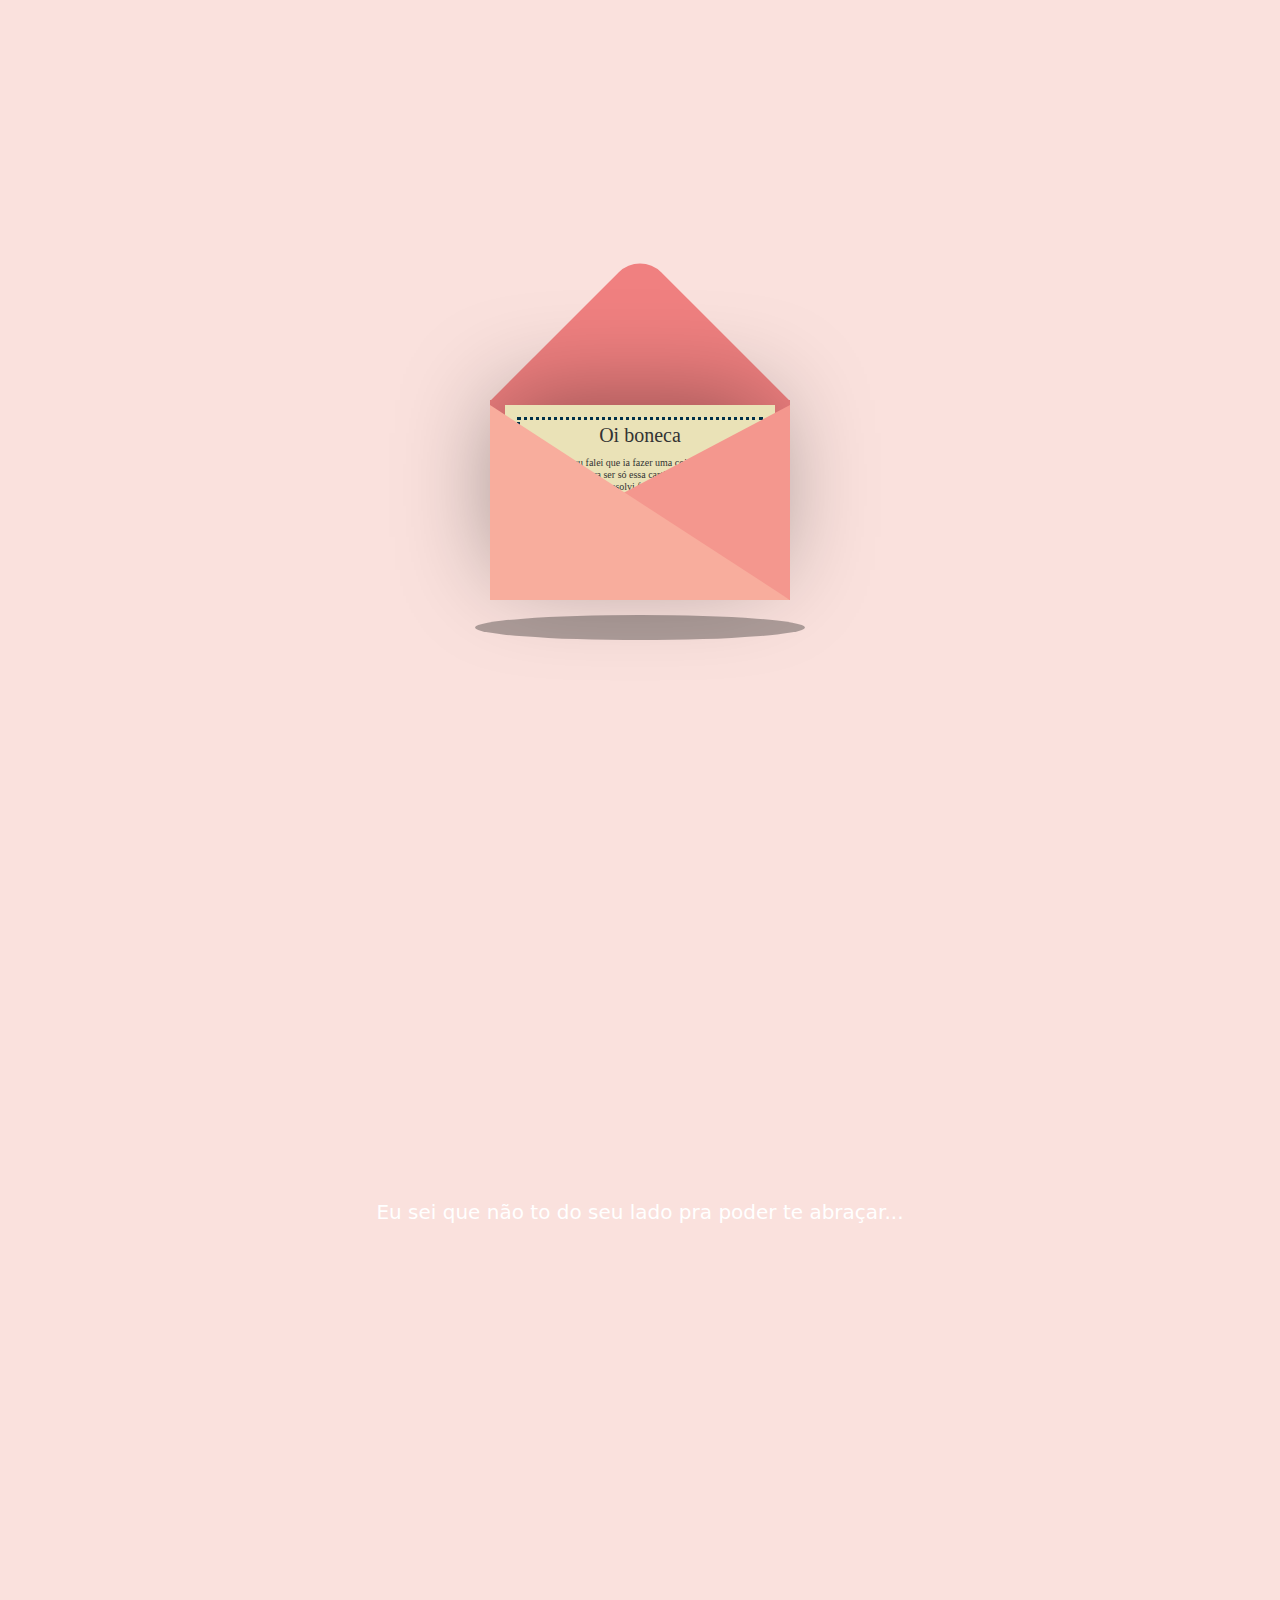
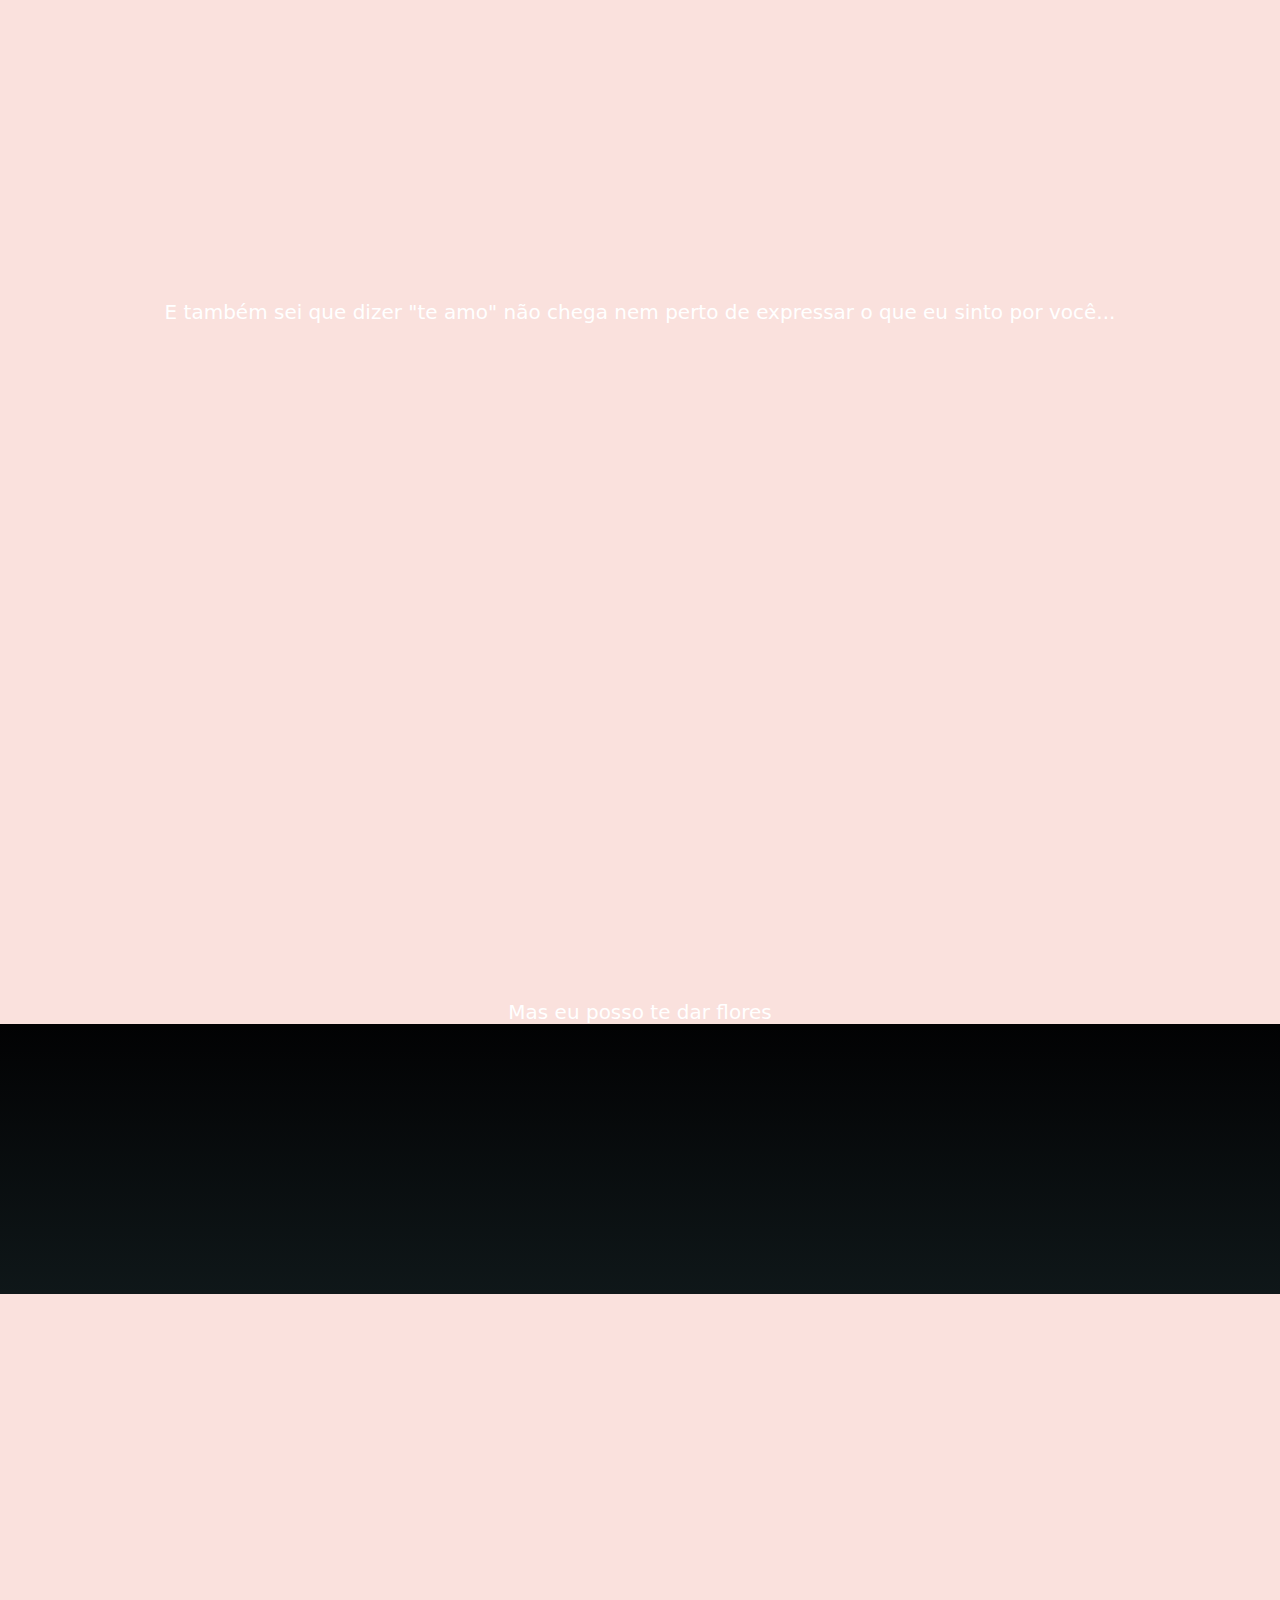
==== index.html @ 5129717d "aaaaaaaaaaa" ====
<!DOCTYPE html>
<html lang="pt-br">
<head>
    <meta charset="UTF-8">
    <meta name="viewport" content="width=device-width, initial-scale=1.0">
    <title>pro meu amor :3</title>
    <link rel="stylesheet" href="css/style.css">
    <script src="https://code.jquery.com/jquery-3.7.1.min.js" integrity="sha256-/JqT3SQfawRcv/BIHPThkBvs0OEvtFFmqPF/lYI/Cxo=" crossorigin="anonymous"></script>
</head>
<body>
    <div class="cont1">  
        <div class="oivida">
            <div class="envelope"></div>
            <div class="front"></div>
            <div class="card">
                <div class="text">
                    <br>
                    <span class="bonita">Oi boneca</span>
                    <br>
                    <br>
                    Eu sei que eu falei que ia fazer uma coisinha simples, e ia mesmo, era pra ser só essa cartinha falando o quanto eu te amo, mas eu resolvi fazer um pouquinho mais...
                </div>
                <div class="heart"></div>
                <div class="hearts">
                    <div class="one"></div>
                    <div class="two"></div>
                    <div class="three"></div>
                    <div class="four"></div>
                    <div class="five"></div>
                </div>
            </div>
            </div>
        <div class="shadow"></div>
    </div>
    <div class="cont2">
        <div class="msg">Eu sei que não to do seu lado pra poder te abraçar...</div>
    </div>
    <div class="cont3">
        <div class="msg">E também sei que dizer "te amo" não chega nem perto de expressar o que eu sinto por você...</div>
    </div>
    <div class="cont4">
        <div class="msg">Mas eu posso te dar flores</div>
        <div class="gr"></div>
    </div>
    <script src="js/script.js"></script>
</body>
</html>
---- css/style.css ----
@charset "UTF-8";

* {
    scroll-behavior: smooth;
    padding: 0;
    margin: 0;
}
body {
    display: flex;
    justify-content: center;
    align-items: center;
    height: 100vh;
    background-color: #fae1dd;
    transition: all .5s ease;
}
.scrolled {
    background-color: #020203;
}
.gr {
    background-image: linear-gradient(to bottom, #020203, #0F1719);
    height: 270px;
    border-bottom: 10px solid 020203;
}

.cont1 {
    position: relative;
}

.oivida {
    position: relative;
    top: 50px;
    cursor: pointer;
    animation: up 3s linear infinite;
}

.envelope {
    position: relative;
    width: 300px;
    height: 200px;
    background-color: #f08080;
}
.envelope::before {
    background-color: #f08080;
    content: "";
    position: absolute;
    width: 212px;
    height: 212px;
    transform: rotate(45deg);
    top: -105px;
    left: 44px;
    border-radius: 30px 0 0 0;
}

.card {
    position: absolute;
    background-color: #eae2b7;
    width: 270px;
    height: 170px;
    top: 5px;
    left: 15px;
    box-shadow: -5px -5px 100px rgba(0, 0, 0, .4);
}
.card::before {
    content: "";
    position: absolute;
    border: 3px solid #003049;
    border-style: dotted;
    width: 240px;
    height: 140px;
    left: 12px;
    top: 12px;
}

.bonita {
    font-family: cursive;
    font-size: 20px;
}
.text {
    position: absolute;
    font-family: cursive;
    font-size: 10px;
    text-align: center;
    line-height: 12px;
    top: 12px;
    left: 20px;
    right: 20px;
    color: #333;
}

.heart {
    background-color: #9D030D;
    display: inline-block;
    height: 30px;
    margin: 5px 10px;
    position: relative;
    top: 110px;
    left: 105px;
    transform: rotate(-45deg);
    width: 30px;
}
.heart::before, .heart::after {
    content: "";
    background-color: #9D030D;
    border-radius: 50%;
    height: 30px;
    position: absolute;
    width: 30px;
}
.heart::before {
    top: -15px;
    left: 0;
}
.heart::after {
    left: 15px;
    top: 0;
}

.front {
    position: absolute;
    border-right: 180px solid #f4978e;
    border-top: 95px solid transparent;
    border-bottom: 100px solid transparent;
    left: 120px;
    top: 5px;
    width: 0;
    height: 0;
    z-index: 10;
}
.front::before {
    position: absolute;
    content: "";
    border-left: 300px solid #f8ad9d;
    border-top: 195px solid transparent;
    left: -120px;
    top: -95px;
    width: 0;
    height: 0;
}

.shadow {
    position: absolute;
    width: 330px;
    height: 25px;
    border-radius: 50%;
    background-color: rgba(0, 0, 0, .3);
    top: 265px;
    left: -15px;
    animation: scale 3s linear infinite;
    z-index: -1;
}

/* animação */

@keyframes up {
    0%, 100% {
        transform: translateY(0);
    } 50% {
        transform: translateY(-30px);
    }
}
@keyframes scale {
    0%, 100% {
        transform: scaleX(1);
    } 50% {
        transform: scaleX(.85);
    }
}

/* corações */

.hearts {
    position: absolute;
}

.one, .two, .three, .four, .five {
    background-color: red;
    display: inline-block;
    height: 10px;
    margin: 0 10px;
    position: relative;
    transform: rotate(-45deg);
    width: 10px;
    top: 50px;
}
.one::before, .one::after, .two::before, .two::after, .three::before, .three::after, .four::before, .four::after, .five::before, .five::after {
    content: "";
    background-color: red;
    border-radius: 50%;
    height: 10px;
    position: absolute;
    width: 10px;
}
.one::before, .two::before, .three::before, .four::before, .five::before {
    top: -5px;
    left: 0;
}
.one::after, .two::after, .three::after, .four::after, .five::after {
    left: 5px;
    top: 0;
}

.one {
    left: 10px;
    animation: heart 1s ease-out infinite;
}
.two {
    left: 30px;
    animation: heart 2s ease-out infinite;
}
.three {
    left: 50px;
    animation: heart 1.5s ease-out infinite;
}
.four {
    left: 70px;
    animation: heart 2.3s ease-out infinite;
}
.five {
    left: 90px;
    animation: heart 1.7s ease-out infinite;
}

/* animação dos corações */

@keyframes heart {
    0% {
        transform: translateY(0) rotate(-45deg) scale(.3);
        opacity: 1;
    } 100% {
        transform: translateY(-150px) rotate(-45deg) scale(1.3);
        opacity: .5;
    }
}

/* container 2 */

.cont2 {
    top: 1200px;
    position: absolute;
    color: white;
    text-align: center;
    margin-left: 100px;
    margin-right: 100px;
    height: 1200px;
    width: 100%;
}
.msg {
    font-size: 20px;
    font-family: system-ui, -apple-system, BlinkMacSystemFont, 'Segoe UI', Roboto, Oxygen, Ubuntu, Cantarell, 'Open Sans', 'Helvetica Neue', sans-serif;
}
.cont3 {
    top: 1900px;
    position: absolute;
    text-align: center;
    color: white;
    margin-left: 100px;
    margin-right: 100px;
    width: 100%;
    height: 1200px;
}
.cont4 {
    top: 2600px;
    position: absolute;
    text-align: center;
    color: white;
    margin-left: 100px;
    margin-right: 100px;
    width: 100%;
    height: 600px;
}

/* iframe */

iframe {
    position: absolute;
    top: 2900px;
    height: 100vh;
    width: 100%;
    transition: all .3s ease;
}
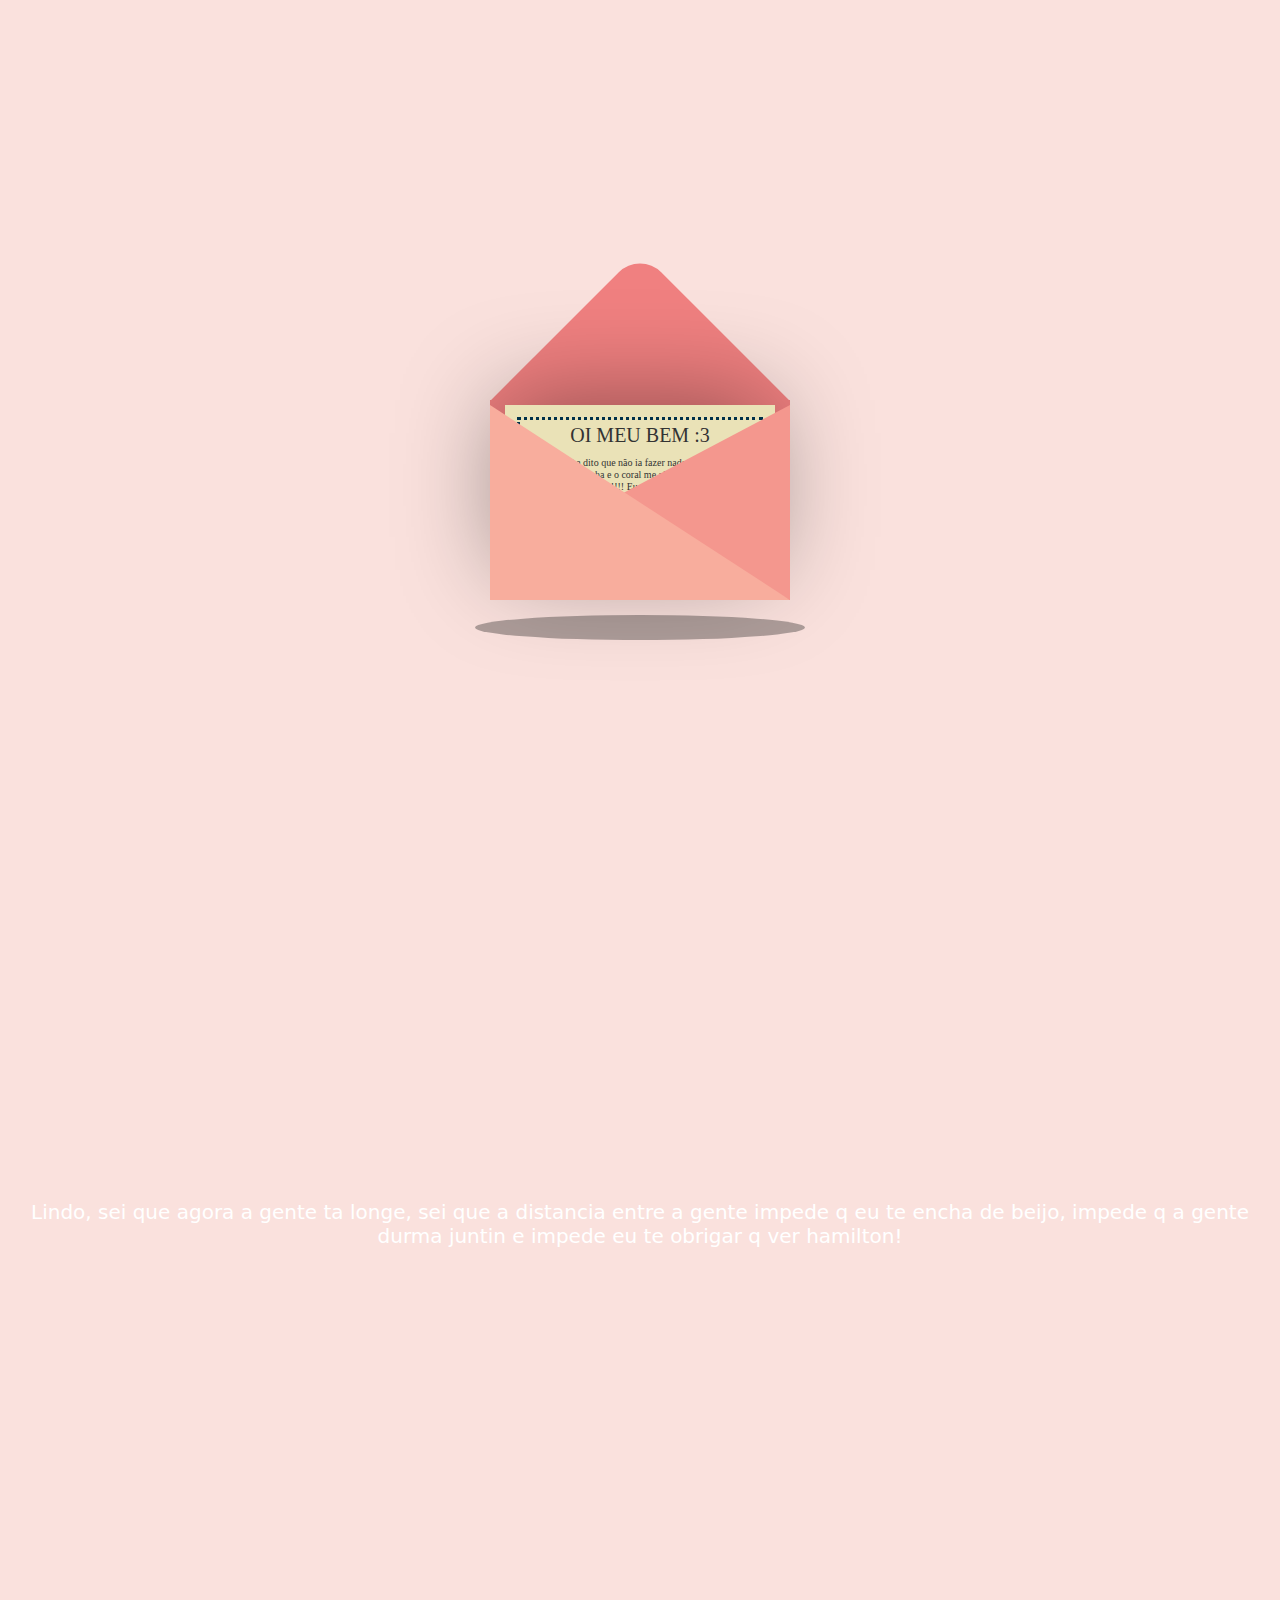
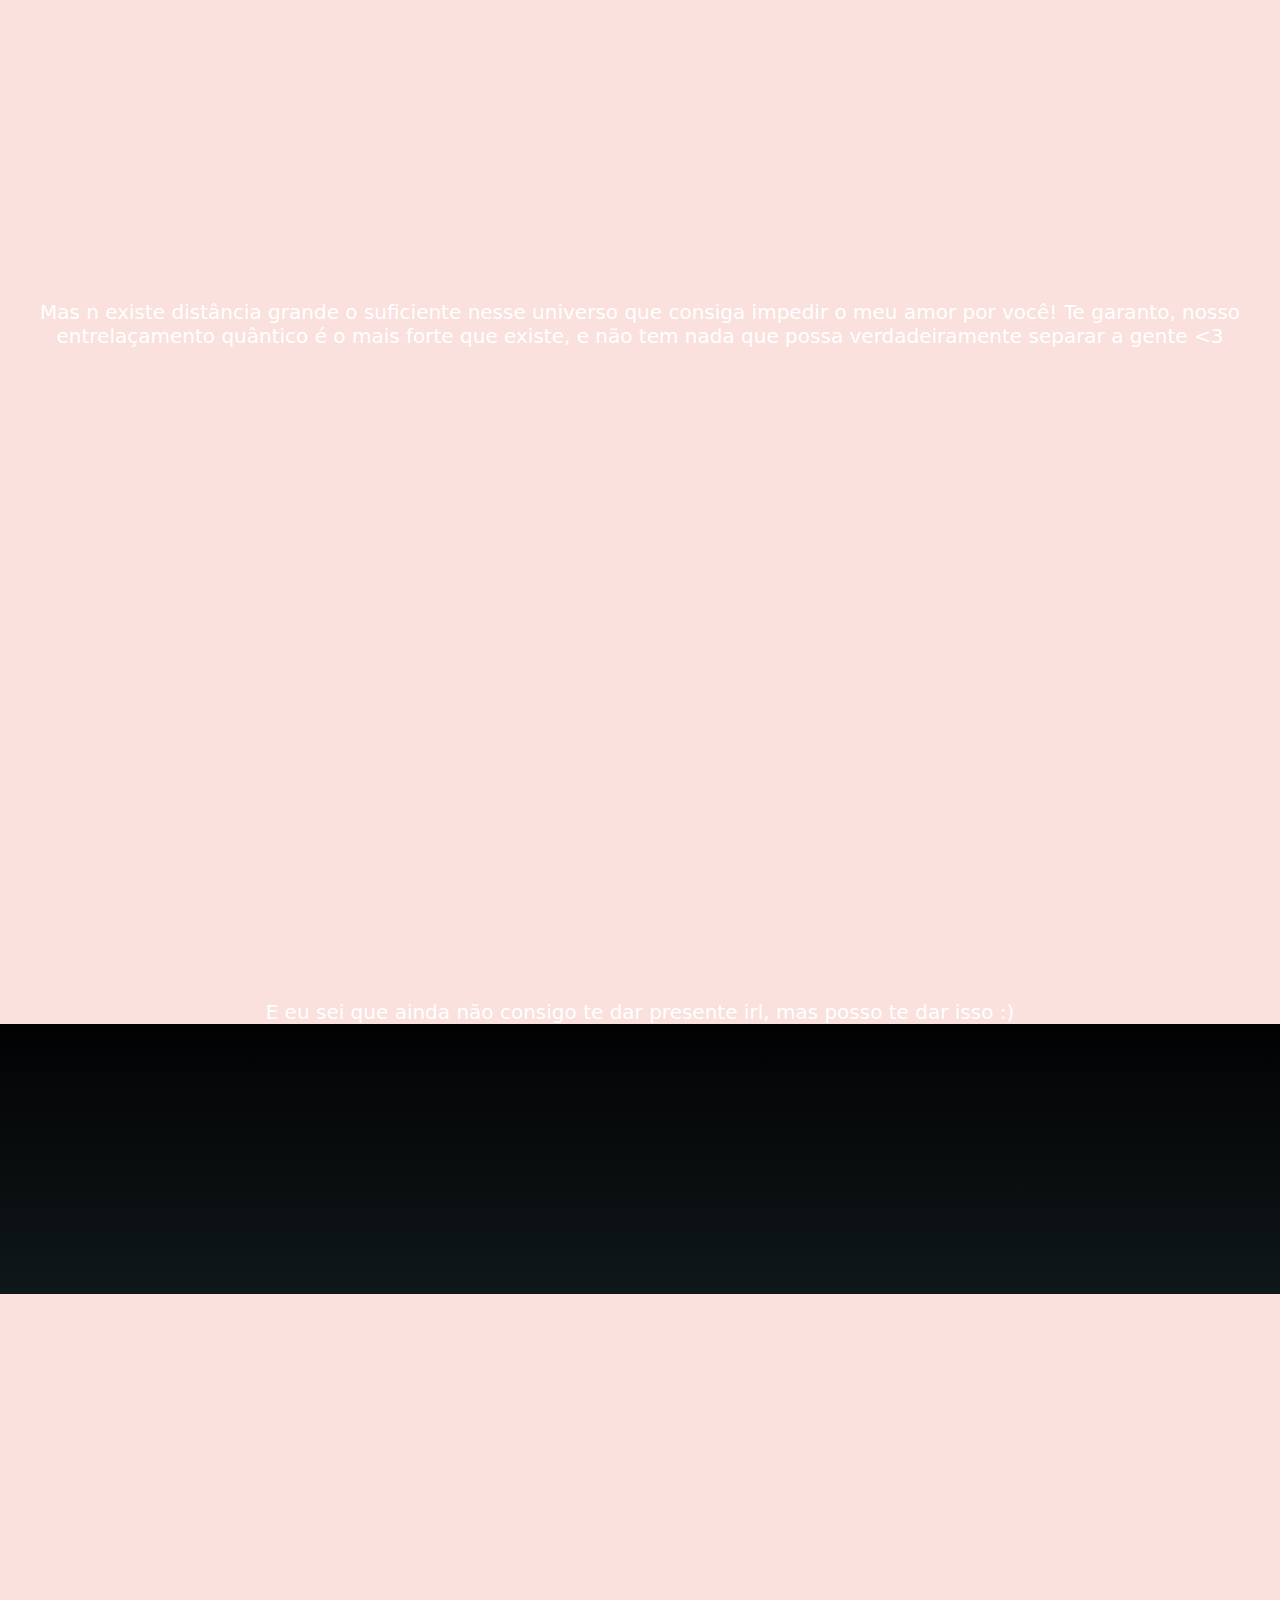
==== commit 6148aca5: "aaaa" ====
--- a/index.html
+++ b/index.html
@@ -15,10 +15,10 @@
             <div class="card">
                 <div class="text">
                     <br>
-                    <span class="bonita">Oi boneca</span>
+                    <span class="bonita">OI MEU BEM :3</span>
                     <br>
                     <br>
-                    Eu sei que eu falei que ia fazer uma coisinha simples, e ia mesmo, era pra ser só essa cartinha falando o quanto eu te amo, mas eu resolvi fazer um pouquinho mais...
+Eu sei q tinha dito que não ia fazer nada pra vc hoje, mas ia ter uma cartinha e o coral me ajudou a deixar ela mil vezes mais foda!!!! Eu espero q ce goste dessa boberinha, te amo demai &lt;3
                 </div>
                 <div class="heart"></div>
                 <div class="hearts">
@@ -33,13 +33,13 @@
         <div class="shadow"></div>
     </div>
     <div class="cont2">
-        <div class="msg">Eu sei que não to do seu lado pra poder te abraçar...</div>
+        <div class="msg">Lindo, sei que agora a gente ta longe, sei que a distancia entre a gente impede q eu te encha de beijo, impede q a gente durma juntin e impede eu te obrigar q ver hamilton!</div>
     </div>
     <div class="cont3">
-        <div class="msg">E também sei que dizer "te amo" não chega nem perto de expressar o que eu sinto por você...</div>
+        <div class="msg">Mas n existe distância grande o suficiente nesse universo que consiga impedir o meu amor por você! Te garanto, nosso entrelaçamento quântico é o mais forte que existe, e não tem nada que possa verdadeiramente separar a gente &lt;3</div>
     </div>
     <div class="cont4">
-        <div class="msg">Mas eu posso te dar flores</div>
+        <div class="msg">E eu sei que ainda não consigo te dar presente irl, mas posso te dar isso :)</div>
         <div class="gr"></div>
     </div>
     <script src="js/script.js"></script>
--- a/css/style.css
+++ b/css/style.css
@@ -247,6 +247,9 @@
 .msg {
     font-size: 20px;
     font-family: system-ui, -apple-system, BlinkMacSystemFont, 'Segoe UI', Roboto, Oxygen, Ubuntu, Cantarell, 'Open Sans', 'Helvetica Neue', sans-serif;
+    margin-right: 20px;
+    margin-left: 20px;
+    text-align: center;
 }
 .cont3 {
     top: 1900px;
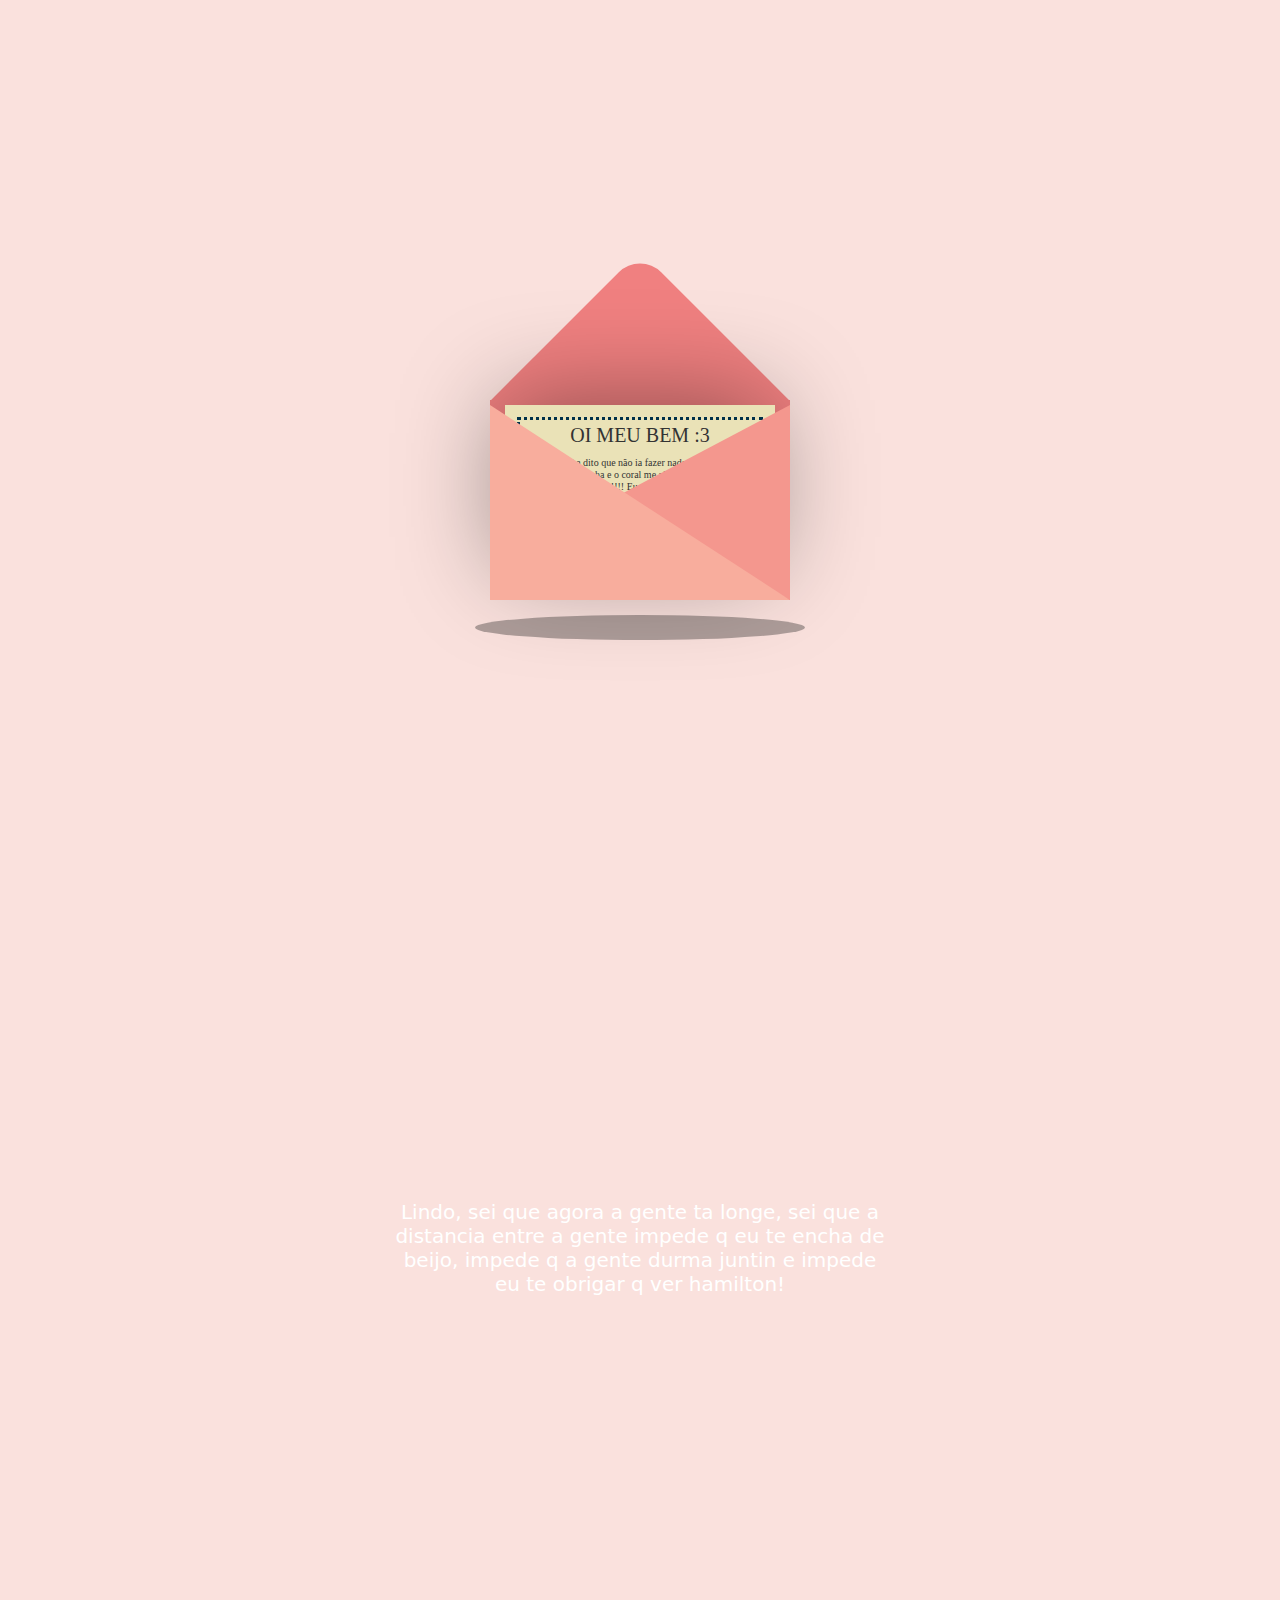
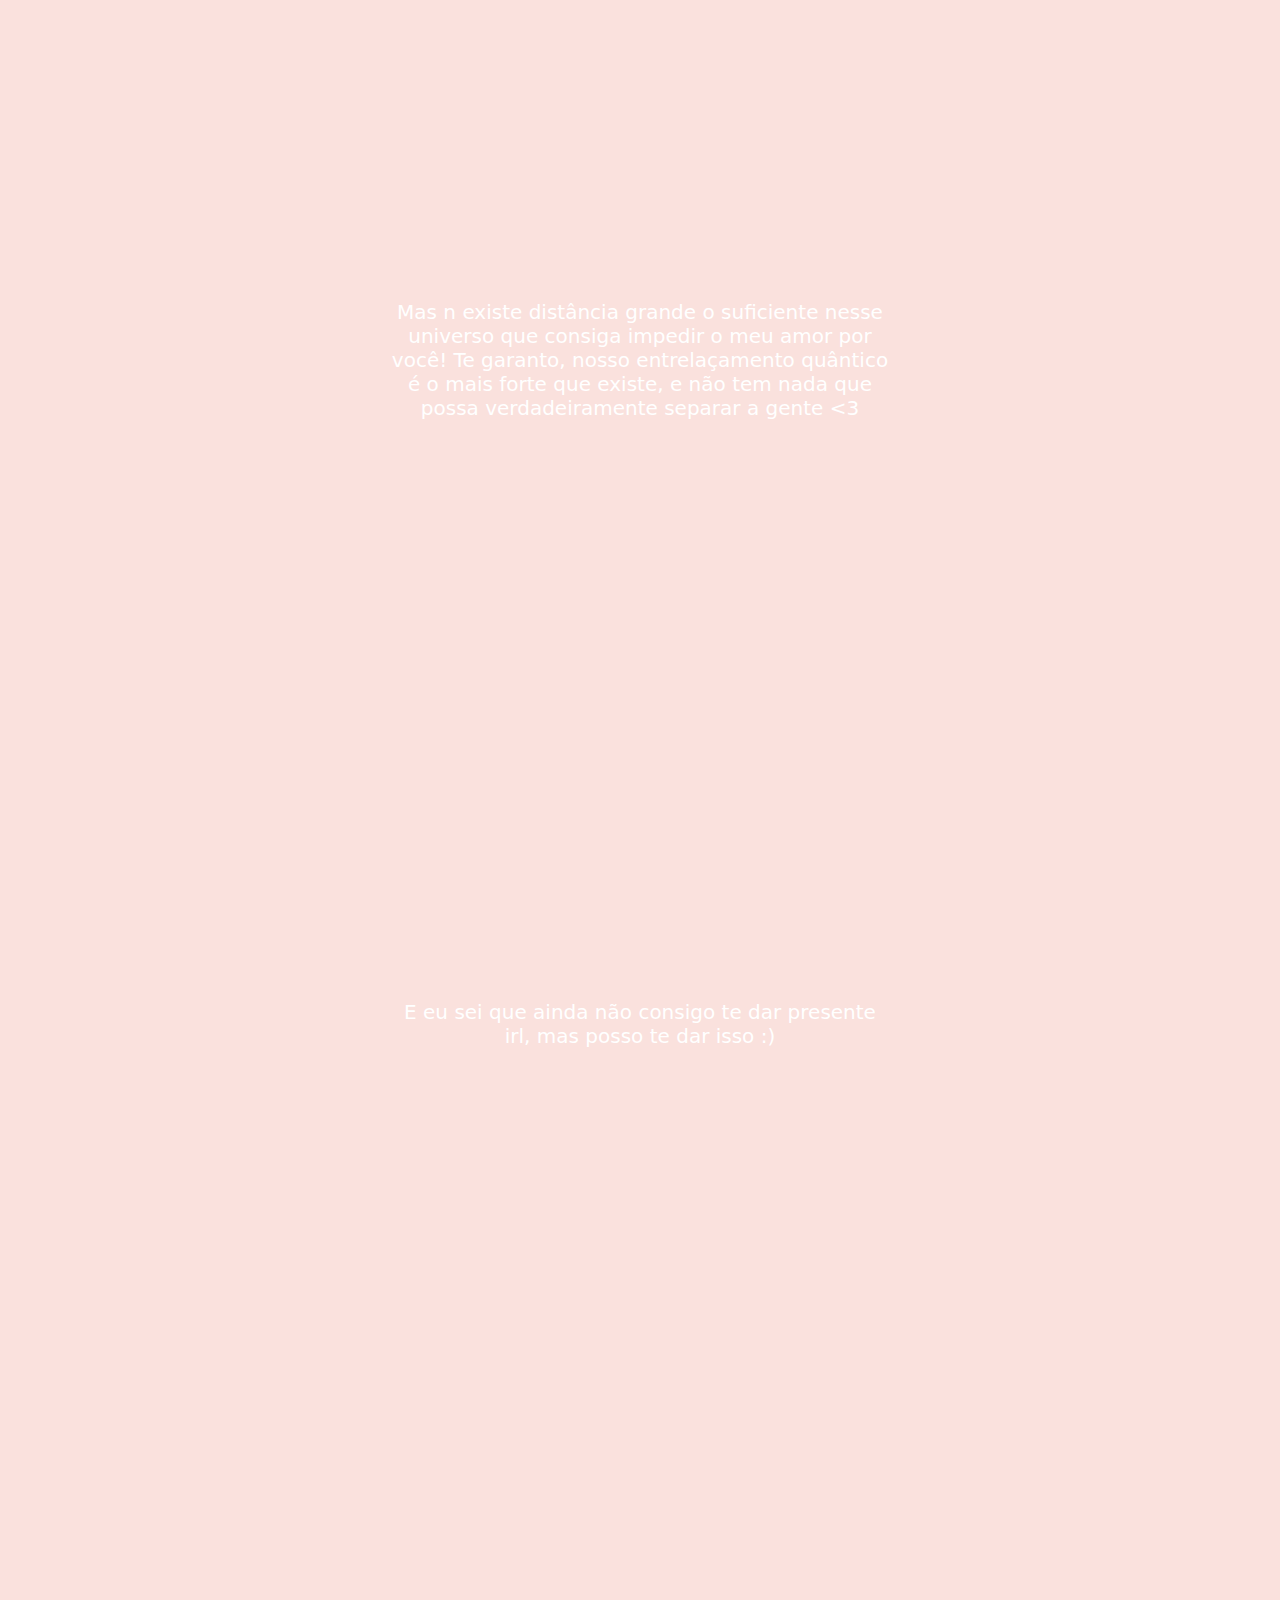
==== commit 1afa0650: "aaaaaaa" ====
--- a/index.html
+++ b/index.html
@@ -32,13 +32,13 @@
             </div>
         <div class="shadow"></div>
     </div>
-    <div class="cont2">
+    <div class="cont2 cont">
         <div class="msg">Lindo, sei que agora a gente ta longe, sei que a distancia entre a gente impede q eu te encha de beijo, impede q a gente durma juntin e impede eu te obrigar q ver hamilton!</div>
     </div>
-    <div class="cont3">
+    <div class="cont3 cont">
         <div class="msg">Mas n existe distância grande o suficiente nesse universo que consiga impedir o meu amor por você! Te garanto, nosso entrelaçamento quântico é o mais forte que existe, e não tem nada que possa verdadeiramente separar a gente &lt;3</div>
     </div>
-    <div class="cont4">
+    <div class="cont4 cont">
         <div class="msg">E eu sei que ainda não consigo te dar presente irl, mas posso te dar isso :)</div>
         <div class="gr"></div>
     </div>
--- a/css/style.css
+++ b/css/style.css
@@ -247,9 +247,8 @@
 .msg {
     font-size: 20px;
     font-family: system-ui, -apple-system, BlinkMacSystemFont, 'Segoe UI', Roboto, Oxygen, Ubuntu, Cantarell, 'Open Sans', 'Helvetica Neue', sans-serif;
-    margin-right: 20px;
-    margin-left: 20px;
-    text-align: center;
+    text-align: center;
+    width: 500px;
 }
 .cont3 {
     top: 1900px;
@@ -271,6 +270,10 @@
     width: 100%;
     height: 600px;
 }
+.cont {
+    display: flex;
+    justify-content: center;
+}
 
 /* iframe */
 
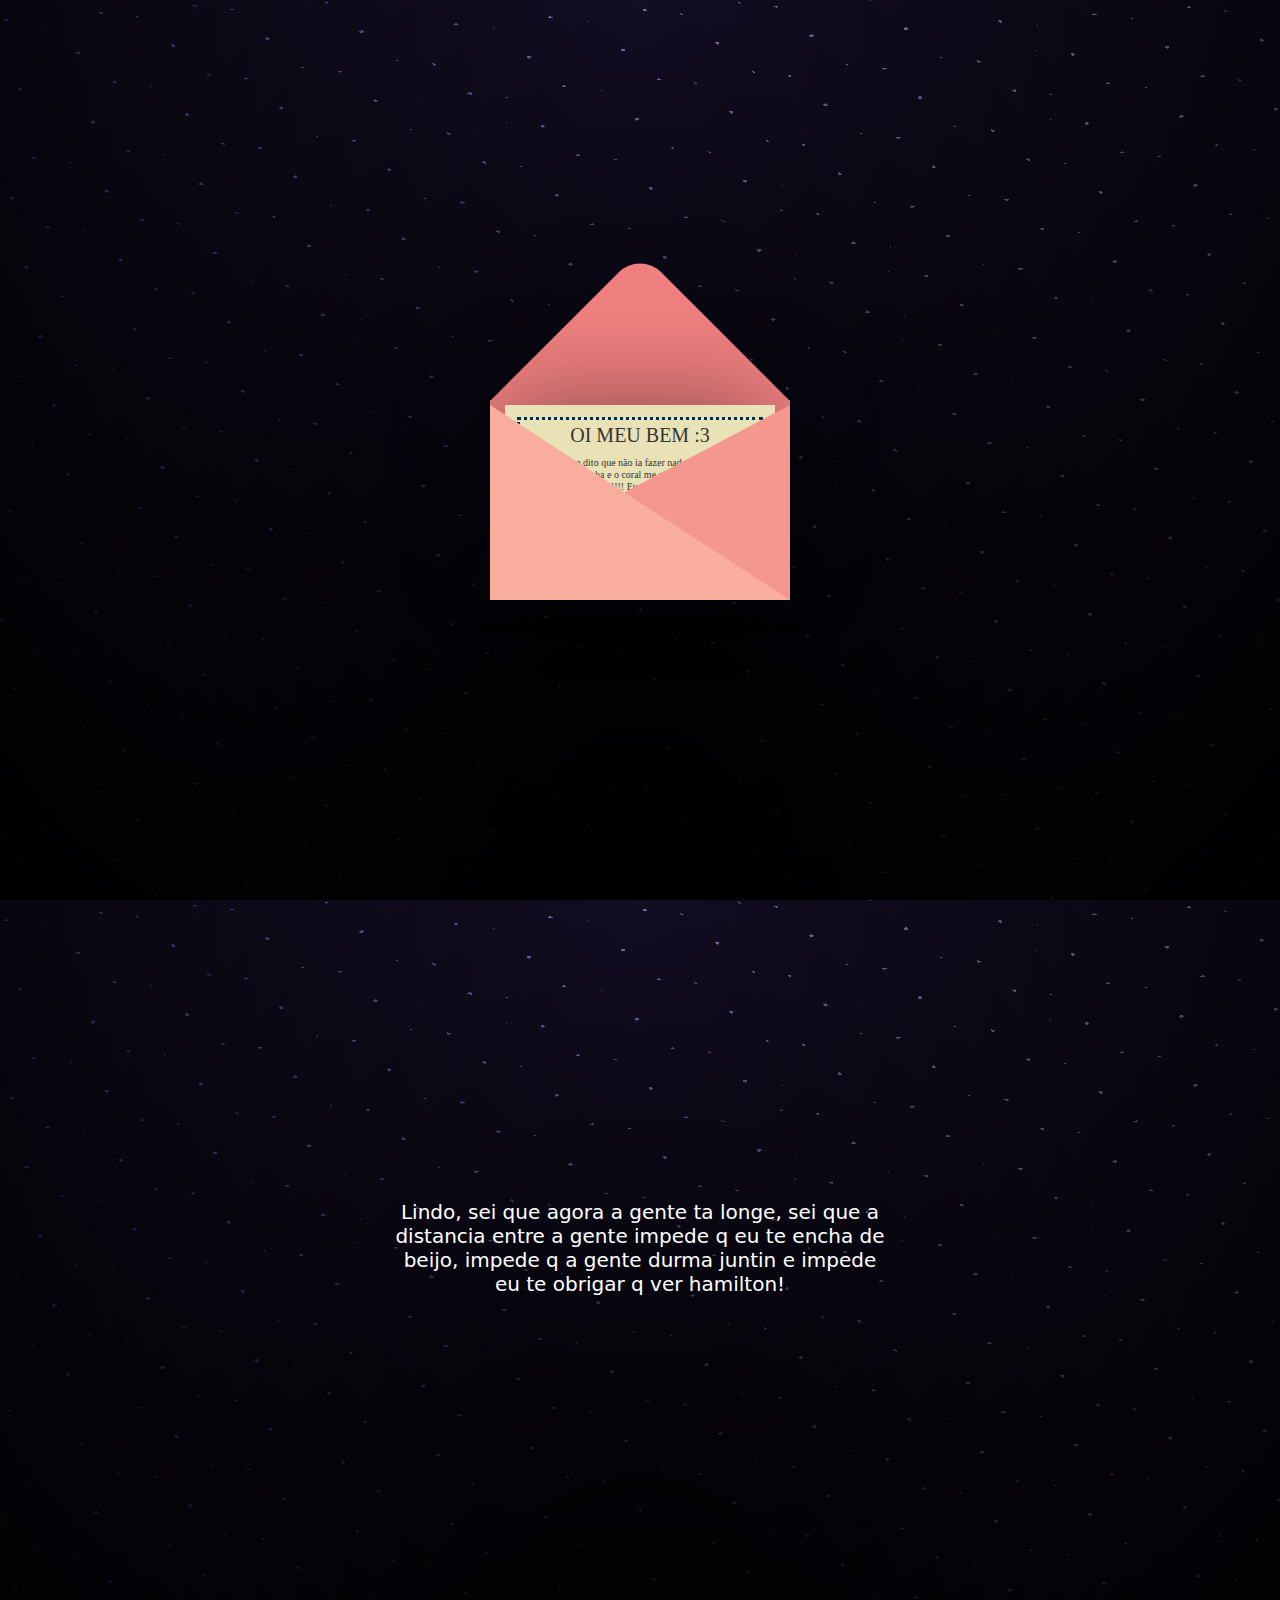
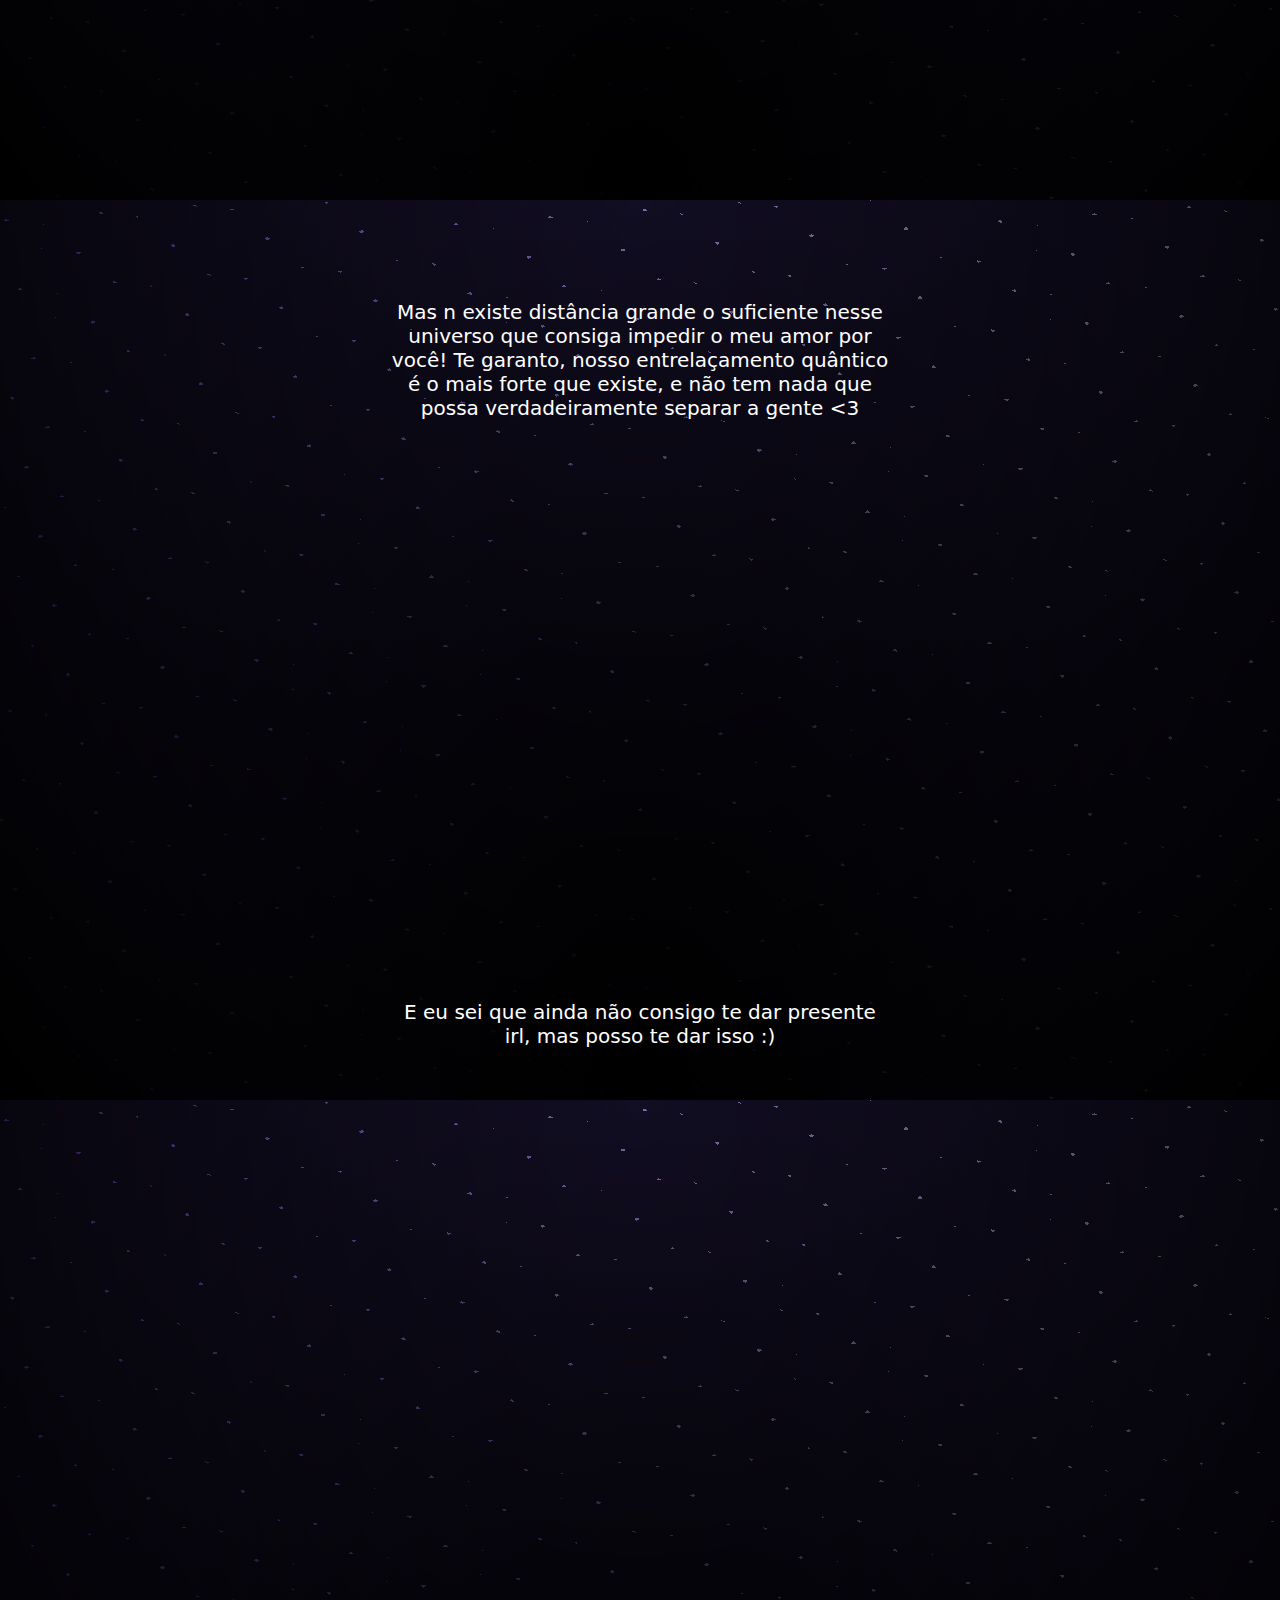
==== commit 192b848a: "aaaaaaaaaaaa" ====
--- a/index.html
+++ b/index.html
@@ -33,13 +33,13 @@
         <div class="shadow"></div>
     </div>
     <div class="cont2 cont">
-        <div class="msg">Lindo, sei que agora a gente ta longe, sei que a distancia entre a gente impede q eu te encha de beijo, impede q a gente durma juntin e impede eu te obrigar q ver hamilton!</div>
+        <div class="msg m1">Lindo, sei que agora a gente ta longe, sei que a distancia entre a gente impede q eu te encha de beijo, impede q a gente durma juntin e impede eu te obrigar q ver hamilton!</div>
     </div>
     <div class="cont3 cont">
-        <div class="msg">Mas n existe distância grande o suficiente nesse universo que consiga impedir o meu amor por você! Te garanto, nosso entrelaçamento quântico é o mais forte que existe, e não tem nada que possa verdadeiramente separar a gente &lt;3</div>
+        <div class="msg m2">Mas n existe distância grande o suficiente nesse universo que consiga impedir o meu amor por você! Te garanto, nosso entrelaçamento quântico é o mais forte que existe, e não tem nada que possa verdadeiramente separar a gente &lt;3</div>
     </div>
     <div class="cont4 cont">
-        <div class="msg">E eu sei que ainda não consigo te dar presente irl, mas posso te dar isso :)</div>
+        <div class="msg m3">E eu sei que ainda não consigo te dar presente irl, mas posso te dar isso :)</div>
         <div class="gr"></div>
     </div>
     <script src="js/script.js"></script>
--- a/css/style.css
+++ b/css/style.css
@@ -10,14 +10,76 @@
     justify-content: center;
     align-items: center;
     height: 100vh;
-    background-color: #fae1dd;
+    background-image: radial-gradient(
+      ellipse at top,
+      transparent 0%,
+      black
+    ),
+    radial-gradient(
+      ellipse at bottom,
+      black,
+      rgba(127, 97, 246, .2)
+    ),
+    repeating-linear-gradient(
+      220deg,
+      rgb(0, 0, 0) 0px,
+      rgb(0, 0, 0) 19px,
+      transparent 19px,
+      transparent 22px
+    ),
+    repeating-linear-gradient(
+      189deg,
+      rgb(0, 0, 0) 0px,
+      rgb(0, 0, 0) 19px,
+      transparent 19px,
+      transparent 22px
+    ),
+    repeating-linear-gradient(
+      148deg,
+      rgb(0, 0, 0) 0px,
+      rgb(0, 0, 0) 19px,
+      transparent 19px,
+      transparent 22px
+    ),
+    linear-gradient(90deg, #7f61f6, rgb(240, 240, 240));
+    background-size: cover;
     transition: all .5s ease;
 }
-.scrolled {
-    background-color: #020203;
-}
 .gr {
-    background-image: linear-gradient(to bottom, #020203, #0F1719);
+    background-image: radial-gradient(
+      ellipse at top,
+      transparent 0%,
+      black
+    ),
+    radial-gradient(
+      ellipse at bottom,
+      black,
+      rgba(127, 97, 246, .2)
+    ),
+    repeating-linear-gradient(
+      220deg,
+      rgb(0, 0, 0) 0px,
+      rgb(0, 0, 0) 19px,
+      transparent 19px,
+      transparent 22px
+    ),
+    repeating-linear-gradient(
+      189deg,
+      rgb(0, 0, 0) 0px,
+      rgb(0, 0, 0) 19px,
+      transparent 19px,
+      transparent 22px
+    ),
+    repeating-linear-gradient(
+      148deg,
+      rgb(0, 0, 0) 0px,
+      rgb(0, 0, 0) 19px,
+      transparent 19px,
+      transparent 22px
+    ),
+    linear-gradient(90deg, #7f61f6, rgb(240, 240, 240));
+    background-size: cover;
+    background-repeat: no-repeat;
     height: 270px;
     border-bottom: 10px solid 020203;
 }
@@ -249,6 +311,7 @@
     font-family: system-ui, -apple-system, BlinkMacSystemFont, 'Segoe UI', Roboto, Oxygen, Ubuntu, Cantarell, 'Open Sans', 'Helvetica Neue', sans-serif;
     text-align: center;
     width: 500px;
+    transition: all .3s ease;
 }
 .cont3 {
     top: 1900px;
@@ -275,6 +338,13 @@
     justify-content: center;
 }
 
+@media (max-width: 700px) {
+    .msg {
+        margin-right: 50px;
+        margin-left: 50px;
+    }
+}
+
 /* iframe */
 
 iframe {
